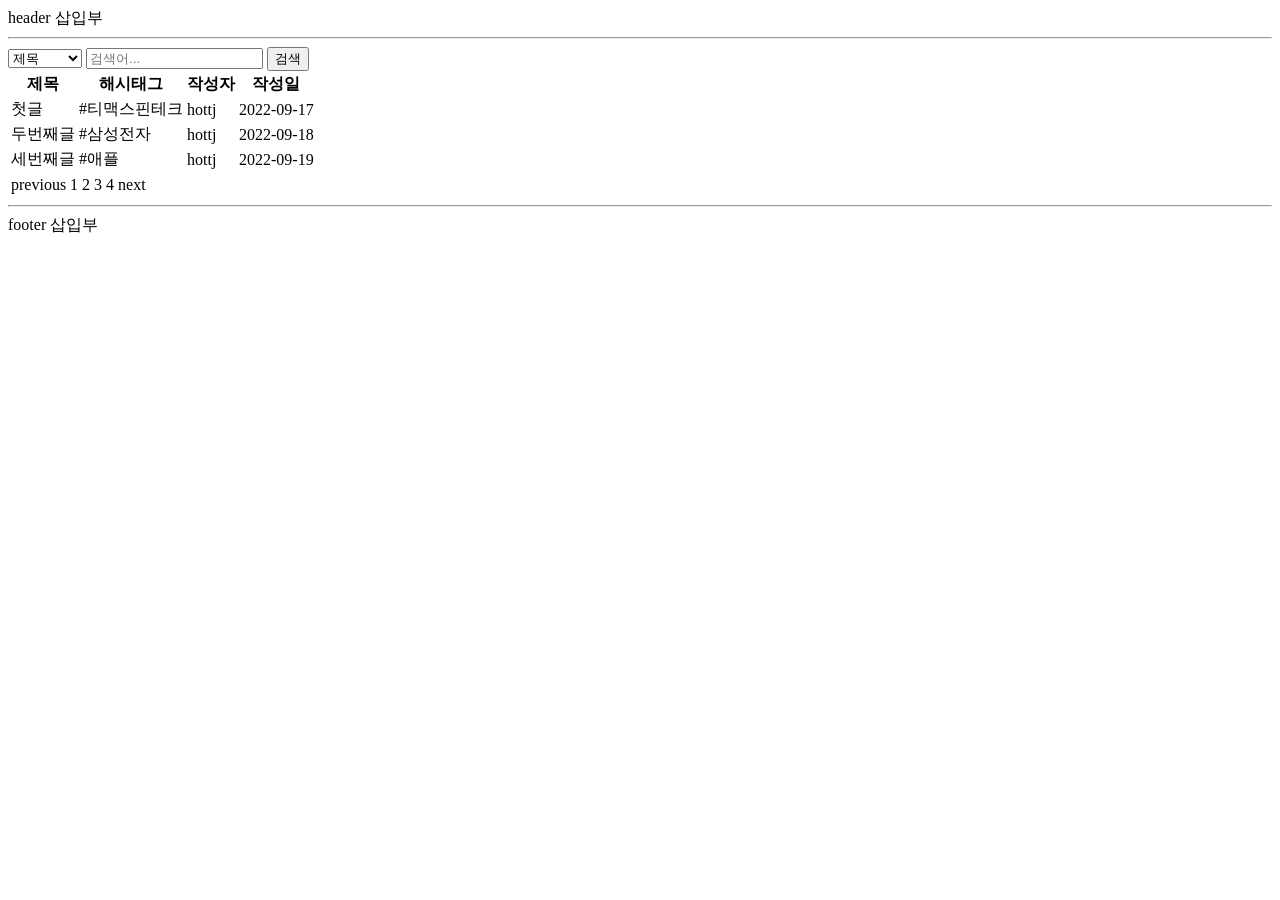
==== src/main/resources/templates/articles/index.html @ fb8b0def "#21 - 게시판 뷰 기본 골격 작성 컨트롤러 핸들러 메소드로 테스트를 통과하게 열어주고 뷰 적절히 뼈대 잡음. 테스트에서는 media type 검사에서 부가적인 옵션이 들어갈 수" ====
<!DOCTYPE html>
<html lang="ko">
<head>
    <meta charset="UTF-8">
    <title>게시판 페이지</title>
</head>

<body>

  <header>
    header 삽입부
    <hr>
  </header>

  <main>
    <form>
      <label for="search-type" hidden>유형</label>
      <select id="search-type" name="search-type">
        <option>제목</option>
        <option>본문</option>
        <option>ID</option>
        <option>닉네임</option>
        <option>해시태그</option>
      </select>
      <label for="search-value" hidden>검색어</label>
      <input id="search-value" type="search" placeholder="검색어..." name="search-value">
      <button type="submit">검색</button>
    </form>

    <table>
      <thead>
        <tr>
          <th>제목</th>
          <th>해시태그</th>
          <th>작성자</th>
          <th>작성일</th>
        </tr>
      </thead>
      <tbody>
        <tr>
          <td>첫글</td>
          <td>#티맥스핀테크</td>
          <td>hottj</td>
          <td>2022-09-17</td>
        </tr>
        <tr>
          <td>두번째글</td>
          <td>#삼성전자</td>
          <td>hottj</td>
          <td>2022-09-18</td>
        </tr>
        <tr>
          <td>세번째글</td>
          <td>#애플</td>
          <td>hottj</td>
          <td>2022-09-19</td>
        </tr>
      </tbody>
    </table>

    <nav>
      <table>
        <tr>
          <td>previous</td>
          <td>1</td>
          <td>2</td>
          <td>3</td>
          <td>4</td>
          <td>next</td>
        </tr>
      </table>
    </nav>
  </main>

  <footer>
    <hr>
    footer 삽입부
  </footer>
</body>

</html>
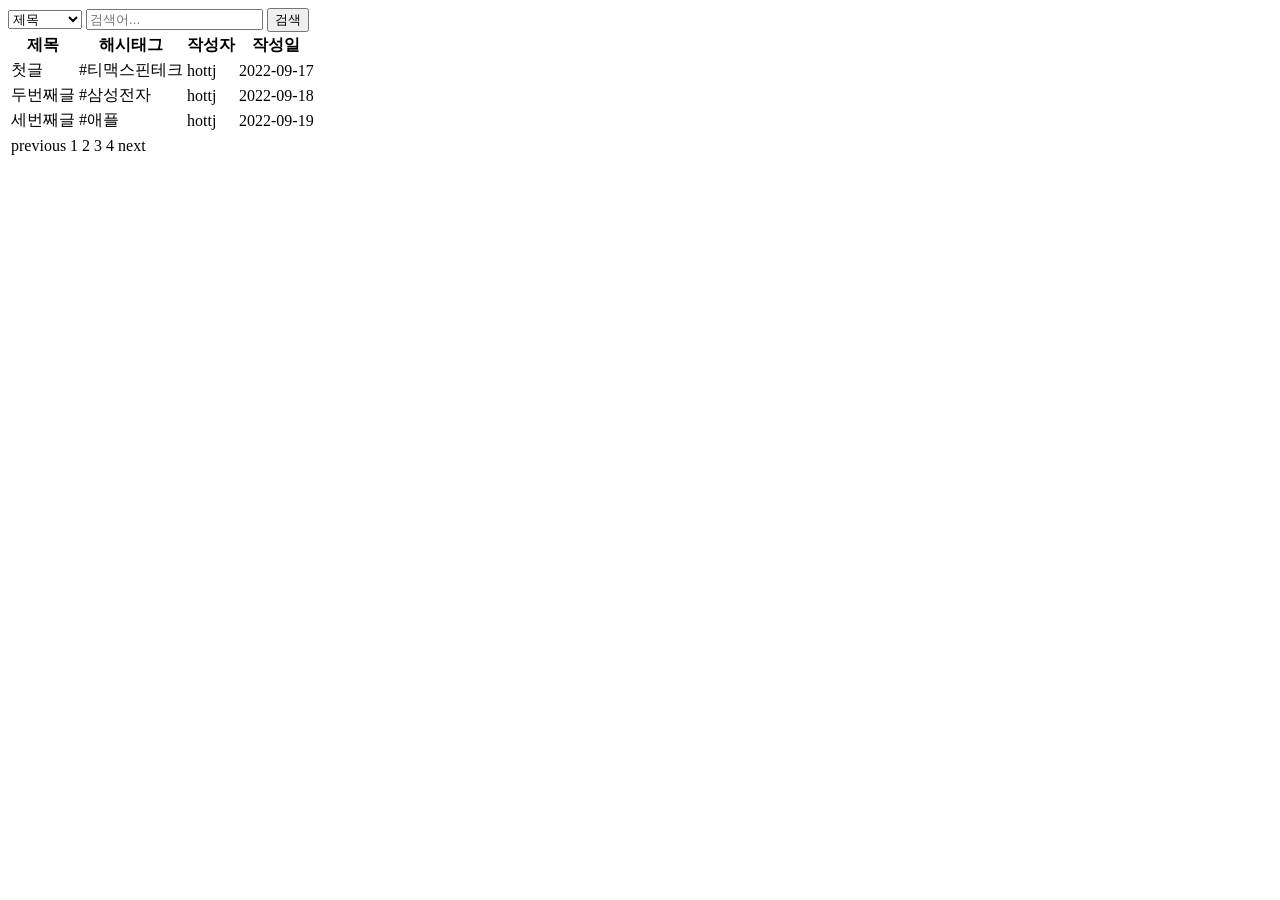
==== commit ff806b04: "#21 - 게시판 페이지의 헤더, 푸터를 분리 타임리프 템플릿 문법을 이용해서 반복이 예상되는 부분을 분리함." ====
--- a/src/main/resources/templates/articles/index.html
+++ b/src/main/resources/templates/articles/index.html
@@ -1,5 +1,5 @@
 <!DOCTYPE html>
-<html lang="ko">
+<html lang="ko" xmlns:th="http://www.thymeleaf.org">
 <head>
     <meta charset="UTF-8">
     <title>게시판 페이지</title>
@@ -7,10 +7,7 @@
 
 <body>
 
-  <header>
-    header 삽입부
-    <hr>
-  </header>
+  <header th:replace="header :: header"></header>
 
   <main>
     <form>
@@ -72,10 +69,7 @@
     </nav>
   </main>
 
-  <footer>
-    <hr>
-    footer 삽입부
-  </footer>
+  <footer th:replace="footer :: footer"></footer>
 </body>
 
 </html>
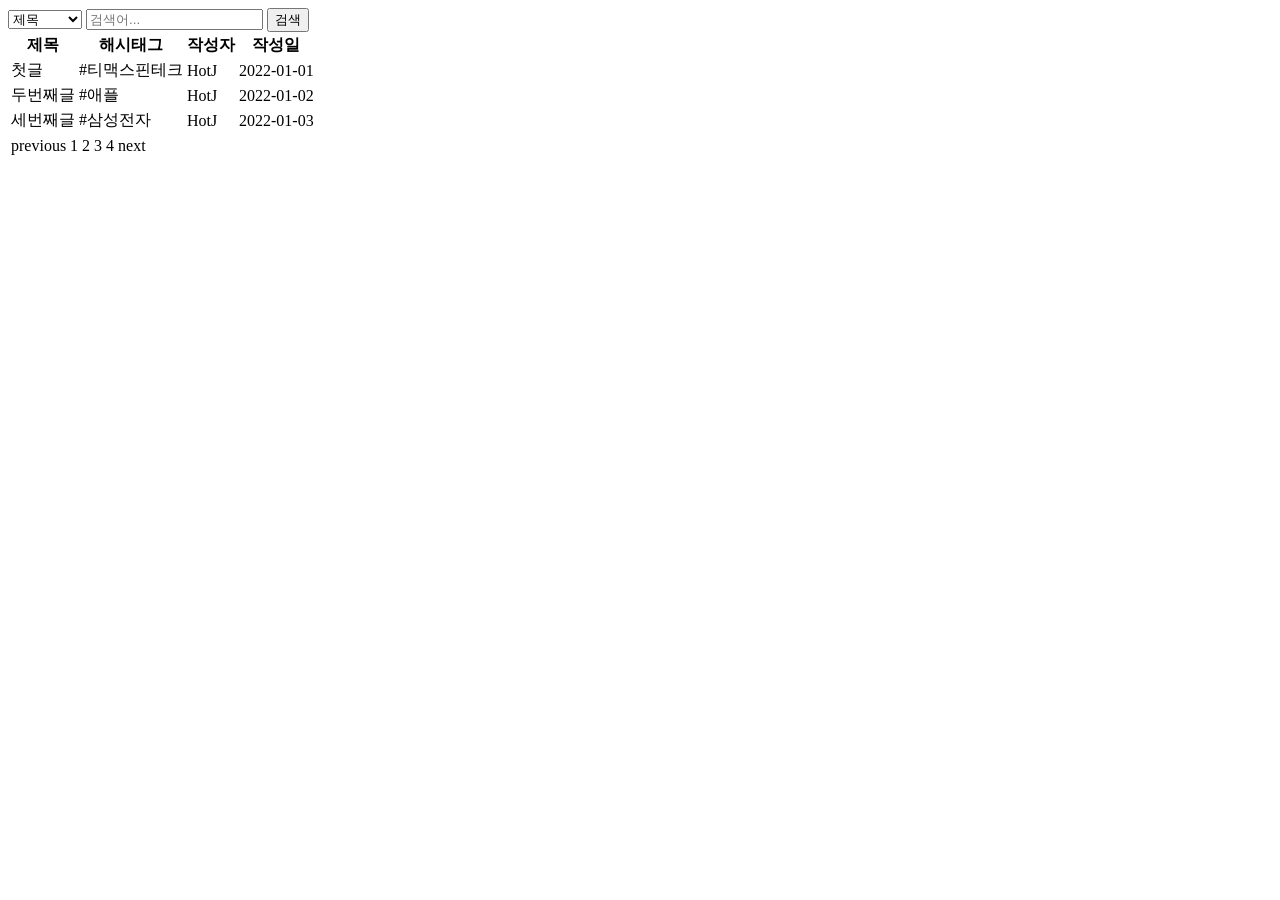
==== commit de8f7693: "#21 - 게시판 페이지에 decoupled logic 적용 이것으로 타임리프 문법을 html 마크업 페이지에서 분리" ====
--- a/src/main/resources/templates/articles/index.html
+++ b/src/main/resources/templates/articles/index.html
@@ -1,13 +1,13 @@
 <!DOCTYPE html>
-<html lang="ko" xmlns:th="http://www.thymeleaf.org">
+<html lang="ko">
 <head>
-    <meta charset="UTF-8">
-    <title>게시판 페이지</title>
+  <meta charset="UTF-8">
+  <title>게시판 페이지</title>
 </head>
 
 <body>
 
-  <header th:replace="header :: header"></header>
+  <header id="header"></header>
 
   <main>
     <form>
@@ -37,20 +37,20 @@
         <tr>
           <td>첫글</td>
           <td>#티맥스핀테크</td>
-          <td>hottj</td>
-          <td>2022-09-17</td>
+          <td>HotJ</td>
+          <td>2022-01-01</td>
         </tr>
         <tr>
           <td>두번째글</td>
-          <td>#삼성전자</td>
-          <td>hottj</td>
-          <td>2022-09-18</td>
+          <td>#애플</td>
+          <td>HotJ</td>
+          <td>2022-01-02</td>
         </tr>
         <tr>
           <td>세번째글</td>
-          <td>#애플</td>
-          <td>hottj</td>
-          <td>2022-09-19</td>
+          <td>#삼성전자</td>
+          <td>HotJ</td>
+          <td>2022-01-03</td>
         </tr>
       </tbody>
     </table>
@@ -69,7 +69,7 @@
     </nav>
   </main>
 
-  <footer th:replace="footer :: footer"></footer>
+  <footer id="footer"></footer>
+
 </body>
-
-</html>+</html>
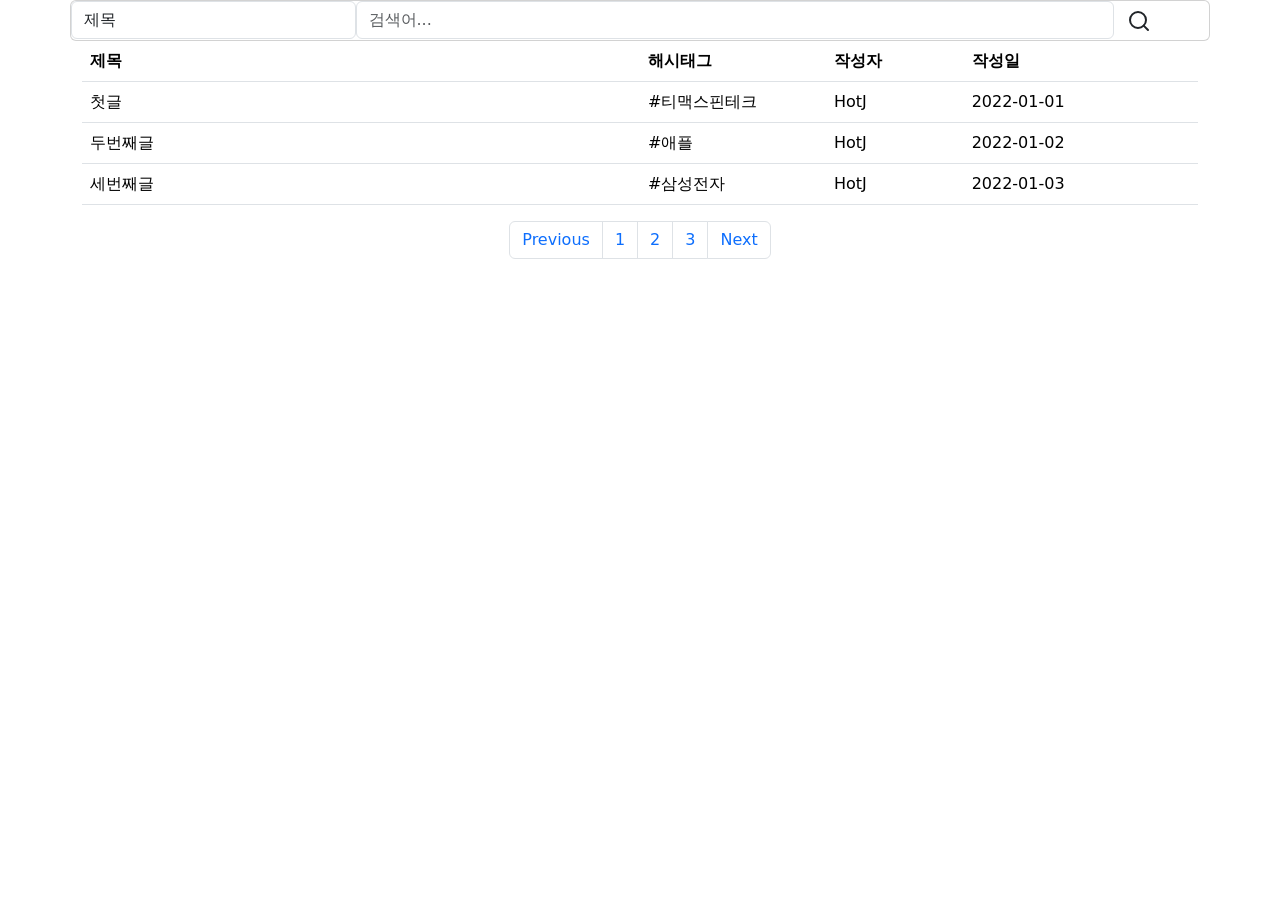
==== commit 402ebf1e: "#21 - 게시판, 게시글 페이지에 부트스트랩 및 예제 코드 작성 보기 좋아짐.  * https://www.bootdey.com/snippets/view/General-Search" ====
--- a/src/main/resources/templates/articles/index.html
+++ b/src/main/resources/templates/articles/index.html
@@ -2,35 +2,66 @@
 <html lang="ko">
 <head>
   <meta charset="UTF-8">
+  <meta name="viewport" content="width=device-width, initial-scale=1">
+  <meta name="description" content="">
+  <meta name="author" content="Hakjae Chung">
   <title>게시판 페이지</title>
+
+  <link href="https://cdn.jsdelivr.net/npm/bootstrap@5.2.1/dist/css/bootstrap.min.css" rel="stylesheet" integrity="sha384-iYQeCzEYFbKjA/T2uDLTpkwGzCiq6soy8tYaI1GyVh/UjpbCx/TYkiZhlZB6+fzT" crossorigin="anonymous">
+  <link href="/css/search-bar.css" rel="stylesheet">
+
 </head>
 
 <body>
 
   <header id="header"></header>
 
-  <main>
-    <form>
-      <label for="search-type" hidden>유형</label>
-      <select id="search-type" name="search-type">
-        <option>제목</option>
-        <option>본문</option>
-        <option>ID</option>
-        <option>닉네임</option>
-        <option>해시태그</option>
-      </select>
-      <label for="search-value" hidden>검색어</label>
-      <input id="search-value" type="search" placeholder="검색어..." name="search-value">
-      <button type="submit">검색</button>
-    </form>
+  <main class="container">
 
-    <table>
+    <div class="row">
+      <div class="card card-margin search-form">
+        <div class="card-body p-0">
+          <form id="card search-form">
+            <div class="row">
+              <div class="col-12">
+                <div class="row no-gutters">
+                  <div class="col-lg-3 col-md-3 col-sm-12 p-0">
+                    <label for="search-type" hidden>검색 유형</label>
+                    <select class="form-control" id="search-type">
+                      <option>제목</option>
+                      <option>본문</option>
+                      <option>id</option>
+                      <option>닉네임</option>
+                      <option>해시태그</option>
+                    </select>
+                  </div>
+                  <div class="col-lg-8 col-md-6 col-sm-12 p-0">
+                    <label for="search-value" hidden>검색어</label>
+                    <input type="text" placeholder="검색어..." class="form-control" id="search-value" name="search-value">
+                  </div>
+                  <div class="col-lg-1 col-md-3 col-sm-12 p-0">
+                    <button type="submit" class="btn btn-base">
+                      <svg xmlns="http://www.w3.org/2000/svg" width="24" height="24" viewBox="0 0 24 24" fill="none" stroke="currentColor" stroke-width="2" stroke-linecap="round" stroke-linejoin="round" class="feather feather-search">
+                        <circle cx="11" cy="11" r="8"></circle>
+                        <line x1="21" y1="21" x2="16.65" y2="16.65"></line>
+                      </svg>
+                    </button>
+                  </div>
+                </div>
+              </div>
+            </div>
+          </form>
+        </div>
+      </div>
+    </div>
+
+    <table class="table">
       <thead>
         <tr>
-          <th>제목</th>
-          <th>해시태그</th>
-          <th>작성자</th>
-          <th>작성일</th>
+          <th class="col-6">제목</th>
+          <th class="col-2">해시태그</th>
+          <th class="col">작성자</th>
+          <th class="col">작성일</th>
         </tr>
       </thead>
       <tbody>
@@ -55,21 +86,20 @@
       </tbody>
     </table>
 
-    <nav>
-      <table>
-        <tr>
-          <td>previous</td>
-          <td>1</td>
-          <td>2</td>
-          <td>3</td>
-          <td>4</td>
-          <td>next</td>
-        </tr>
-      </table>
+    <nav aria-label="Page navigation example">
+      <ul class="pagination justify-content-center">
+        <li class="page-item"><a class="page-link" href="#">Previous</a></li>
+        <li class="page-item"><a class="page-link" href="#">1</a></li>
+        <li class="page-item"><a class="page-link" href="#">2</a></li>
+        <li class="page-item"><a class="page-link" href="#">3</a></li>
+        <li class="page-item"><a class="page-link" href="#">Next</a></li>
+      </ul>
     </nav>
+
   </main>
 
   <footer id="footer"></footer>
 
+  <script src="https://cdn.jsdelivr.net/npm/bootstrap@5.2.1/dist/js/bootstrap.bundle.min.js" integrity="sha384-u1OknCvxWvY5kfmNBILK2hRnQC3Pr17a+RTT6rIHI7NnikvbZlHgTPOOmMi466C8" crossorigin="anonymous"></script>
 </body>
 </html>
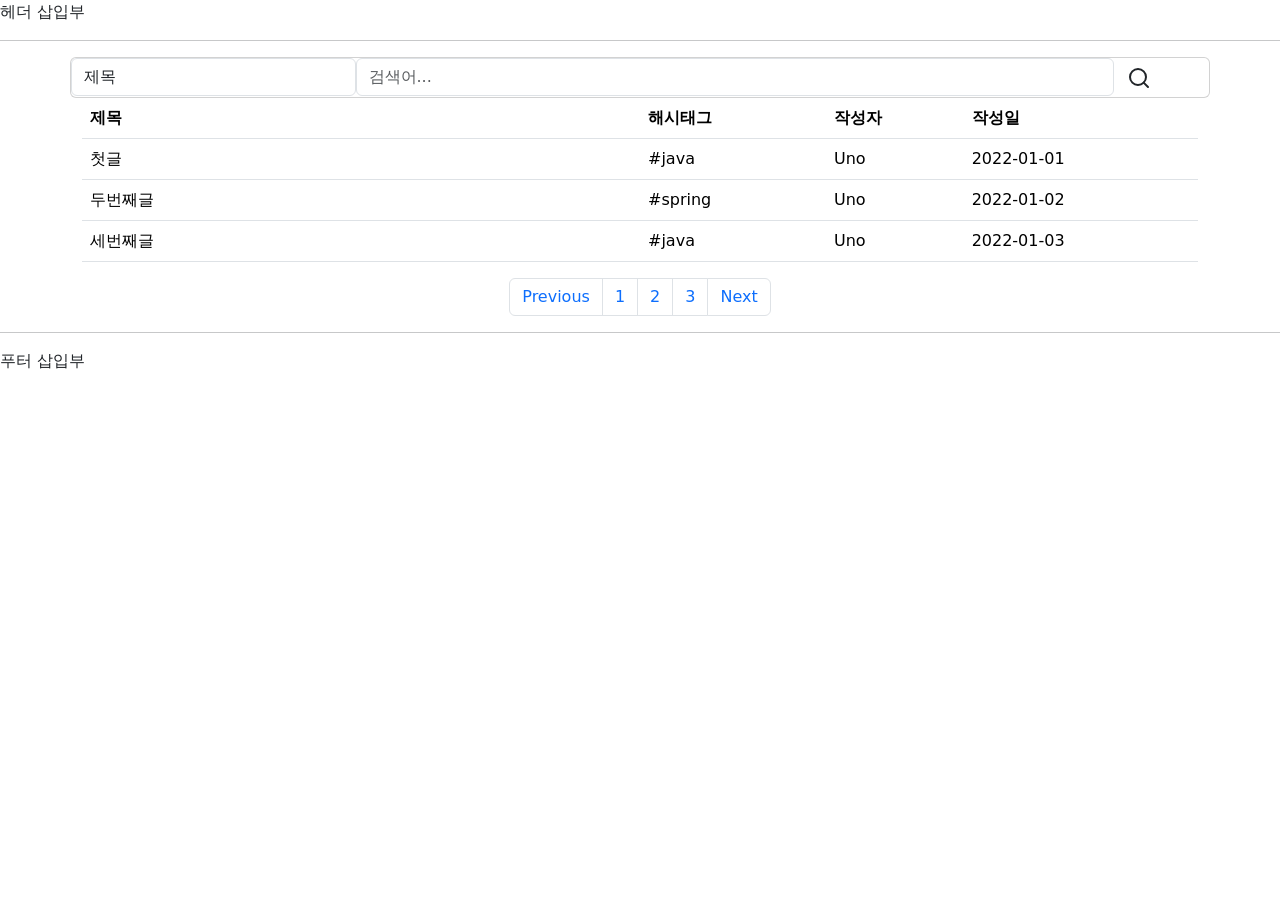
==== commit df8ab6e9: "#25 - 게시판 뷰 템플릿 구현 그 밖에 헤더, 푸터 목업 표현을 추가 (서버 렌더링을 안 하고  html 을 그냥 열어도 맥락을 파악할 수 있도록)" ====
--- a/src/main/resources/templates/articles/index.html
+++ b/src/main/resources/templates/articles/index.html
@@ -4,102 +4,106 @@
   <meta charset="UTF-8">
   <meta name="viewport" content="width=device-width, initial-scale=1">
   <meta name="description" content="">
-  <meta name="author" content="Hakjae Chung">
+  <meta name="author" content="Uno Kim">
   <title>게시판 페이지</title>
 
-  <link href="https://cdn.jsdelivr.net/npm/bootstrap@5.2.1/dist/css/bootstrap.min.css" rel="stylesheet" integrity="sha384-iYQeCzEYFbKjA/T2uDLTpkwGzCiq6soy8tYaI1GyVh/UjpbCx/TYkiZhlZB6+fzT" crossorigin="anonymous">
+  <link href="https://cdn.jsdelivr.net/npm/bootstrap@5.2.0-beta1/dist/css/bootstrap.min.css" rel="stylesheet" integrity="sha384-0evHe/X+R7YkIZDRvuzKMRqM+OrBnVFBL6DOitfPri4tjfHxaWutUpFmBp4vmVor" crossorigin="anonymous">
   <link href="/css/search-bar.css" rel="stylesheet">
-
 </head>
 
 <body>
 
-  <header id="header"></header>
+<header id="header">
+  헤더 삽입부
+  <hr>
+</header>
 
-  <main class="container">
+<main class="container">
 
-    <div class="row">
-      <div class="card card-margin search-form">
-        <div class="card-body p-0">
-          <form id="card search-form">
-            <div class="row">
-              <div class="col-12">
-                <div class="row no-gutters">
-                  <div class="col-lg-3 col-md-3 col-sm-12 p-0">
-                    <label for="search-type" hidden>검색 유형</label>
-                    <select class="form-control" id="search-type">
-                      <option>제목</option>
-                      <option>본문</option>
-                      <option>id</option>
-                      <option>닉네임</option>
-                      <option>해시태그</option>
-                    </select>
-                  </div>
-                  <div class="col-lg-8 col-md-6 col-sm-12 p-0">
-                    <label for="search-value" hidden>검색어</label>
-                    <input type="text" placeholder="검색어..." class="form-control" id="search-value" name="search-value">
-                  </div>
-                  <div class="col-lg-1 col-md-3 col-sm-12 p-0">
-                    <button type="submit" class="btn btn-base">
-                      <svg xmlns="http://www.w3.org/2000/svg" width="24" height="24" viewBox="0 0 24 24" fill="none" stroke="currentColor" stroke-width="2" stroke-linecap="round" stroke-linejoin="round" class="feather feather-search">
-                        <circle cx="11" cy="11" r="8"></circle>
-                        <line x1="21" y1="21" x2="16.65" y2="16.65"></line>
-                      </svg>
-                    </button>
-                  </div>
+  <div class="row">
+    <div class="card card-margin search-form">
+      <div class="card-body p-0">
+        <form id="card search-form">
+          <div class="row">
+            <div class="col-12">
+              <div class="row no-gutters">
+                <div class="col-lg-3 col-md-3 col-sm-12 p-0">
+                  <label for="search-type" hidden>검색 유형</label>
+                  <select class="form-control" id="search-type">
+                    <option>제목</option>
+                    <option>본문</option>
+                    <option>id</option>
+                    <option>닉네임</option>
+                    <option>해시태그</option>
+                  </select>
+                </div>
+                <div class="col-lg-8 col-md-6 col-sm-12 p-0">
+                  <label for="search-value" hidden>검색어</label>
+                  <input type="text" placeholder="검색어..." class="form-control" id="search-value" name="search-value">
+                </div>
+                <div class="col-lg-1 col-md-3 col-sm-12 p-0">
+                  <button type="submit" class="btn btn-base">
+                    <svg xmlns="http://www.w3.org/2000/svg" width="24" height="24" viewBox="0 0 24 24" fill="none" stroke="currentColor" stroke-width="2" stroke-linecap="round" stroke-linejoin="round" class="feather feather-search">
+                      <circle cx="11" cy="11" r="8"></circle>
+                      <line x1="21" y1="21" x2="16.65" y2="16.65"></line>
+                    </svg>
+                  </button>
                 </div>
               </div>
             </div>
-          </form>
-        </div>
+          </div>
+        </form>
       </div>
     </div>
+  </div>
 
-    <table class="table">
-      <thead>
-        <tr>
-          <th class="col-6">제목</th>
-          <th class="col-2">해시태그</th>
-          <th class="col">작성자</th>
-          <th class="col">작성일</th>
-        </tr>
-      </thead>
-      <tbody>
-        <tr>
-          <td>첫글</td>
-          <td>#티맥스핀테크</td>
-          <td>HotJ</td>
-          <td>2022-01-01</td>
-        </tr>
-        <tr>
-          <td>두번째글</td>
-          <td>#애플</td>
-          <td>HotJ</td>
-          <td>2022-01-02</td>
-        </tr>
-        <tr>
-          <td>세번째글</td>
-          <td>#삼성전자</td>
-          <td>HotJ</td>
-          <td>2022-01-03</td>
-        </tr>
-      </tbody>
-    </table>
+  <table class="table" id="article-table">
+    <thead>
+    <tr>
+      <th class="title col-6">제목</th>
+      <th class="hashtag col-2">해시태그</th>
+      <th class="user-id col">작성자</th>
+      <th class="created-at col">작성일</th>
+    </tr>
+    </thead>
+    <tbody>
+    <tr>
+      <td class="title"><a>첫글</a></td>
+      <td class="hashtag">#java</td>
+      <td class="user-id">Uno</td>
+      <td class="created-at"><time>2022-01-01</time></td>
+    </tr>
+    <tr>
+      <td>두번째글</td>
+      <td>#spring</td>
+      <td>Uno</td>
+      <td><time>2022-01-02</time></td>
+    </tr>
+    <tr>
+      <td>세번째글</td>
+      <td>#java</td>
+      <td>Uno</td>
+      <td><time>2022-01-03</time></td>
+    </tr>
+    </tbody>
+  </table>
 
-    <nav aria-label="Page navigation example">
-      <ul class="pagination justify-content-center">
-        <li class="page-item"><a class="page-link" href="#">Previous</a></li>
-        <li class="page-item"><a class="page-link" href="#">1</a></li>
-        <li class="page-item"><a class="page-link" href="#">2</a></li>
-        <li class="page-item"><a class="page-link" href="#">3</a></li>
-        <li class="page-item"><a class="page-link" href="#">Next</a></li>
-      </ul>
-    </nav>
+  <nav aria-label="Page navigation example">
+    <ul class="pagination justify-content-center">
+      <li class="page-item"><a class="page-link" href="#">Previous</a></li>
+      <li class="page-item"><a class="page-link" href="#">1</a></li>
+      <li class="page-item"><a class="page-link" href="#">2</a></li>
+      <li class="page-item"><a class="page-link" href="#">3</a></li>
+      <li class="page-item"><a class="page-link" href="#">Next</a></li>
+    </ul>
+  </nav>
+</main>
 
-  </main>
+<footer id="footer">
+  <hr>
+  푸터 삽입부
+</footer>
 
-  <footer id="footer"></footer>
-
-  <script src="https://cdn.jsdelivr.net/npm/bootstrap@5.2.1/dist/js/bootstrap.bundle.min.js" integrity="sha384-u1OknCvxWvY5kfmNBILK2hRnQC3Pr17a+RTT6rIHI7NnikvbZlHgTPOOmMi466C8" crossorigin="anonymous"></script>
+<script src="https://cdn.jsdelivr.net/npm/bootstrap@5.2.0-beta1/dist/js/bootstrap.bundle.min.js" integrity="sha384-pprn3073KE6tl6bjs2QrFaJGz5/SUsLqktiwsUTF55Jfv3qYSDhgCecCxMW52nD2" crossorigin="anonymous"></script>
 </body>
 </html>
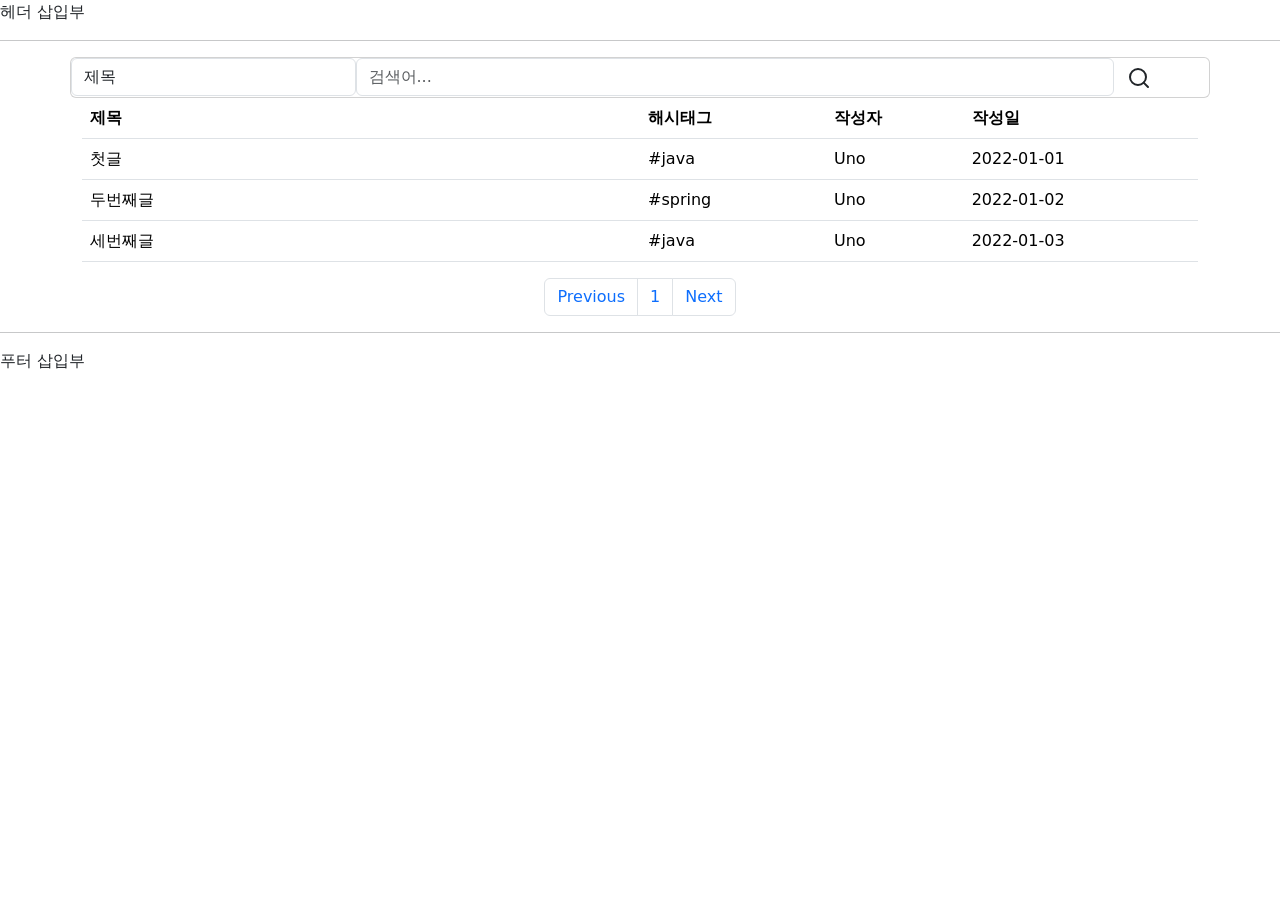
==== commit 4886feb3: "#38 - 뷰 템플릿에 페이지네이션 기능 반영 `<ul>` 리스트에 목업 데이터를 두 줄 지운 이유는 반복을 시켜야 하는데 `previous`, `next` 버튼이 있어서 함부로 " ====
--- a/src/main/resources/templates/articles/index.html
+++ b/src/main/resources/templates/articles/index.html
@@ -88,12 +88,10 @@
     </tbody>
   </table>
 
-  <nav aria-label="Page navigation example">
+  <nav id="pagination" aria-label="Page navigation">
     <ul class="pagination justify-content-center">
       <li class="page-item"><a class="page-link" href="#">Previous</a></li>
       <li class="page-item"><a class="page-link" href="#">1</a></li>
-      <li class="page-item"><a class="page-link" href="#">2</a></li>
-      <li class="page-item"><a class="page-link" href="#">3</a></li>
       <li class="page-item"><a class="page-link" href="#">Next</a></li>
     </ul>
   </nav>
